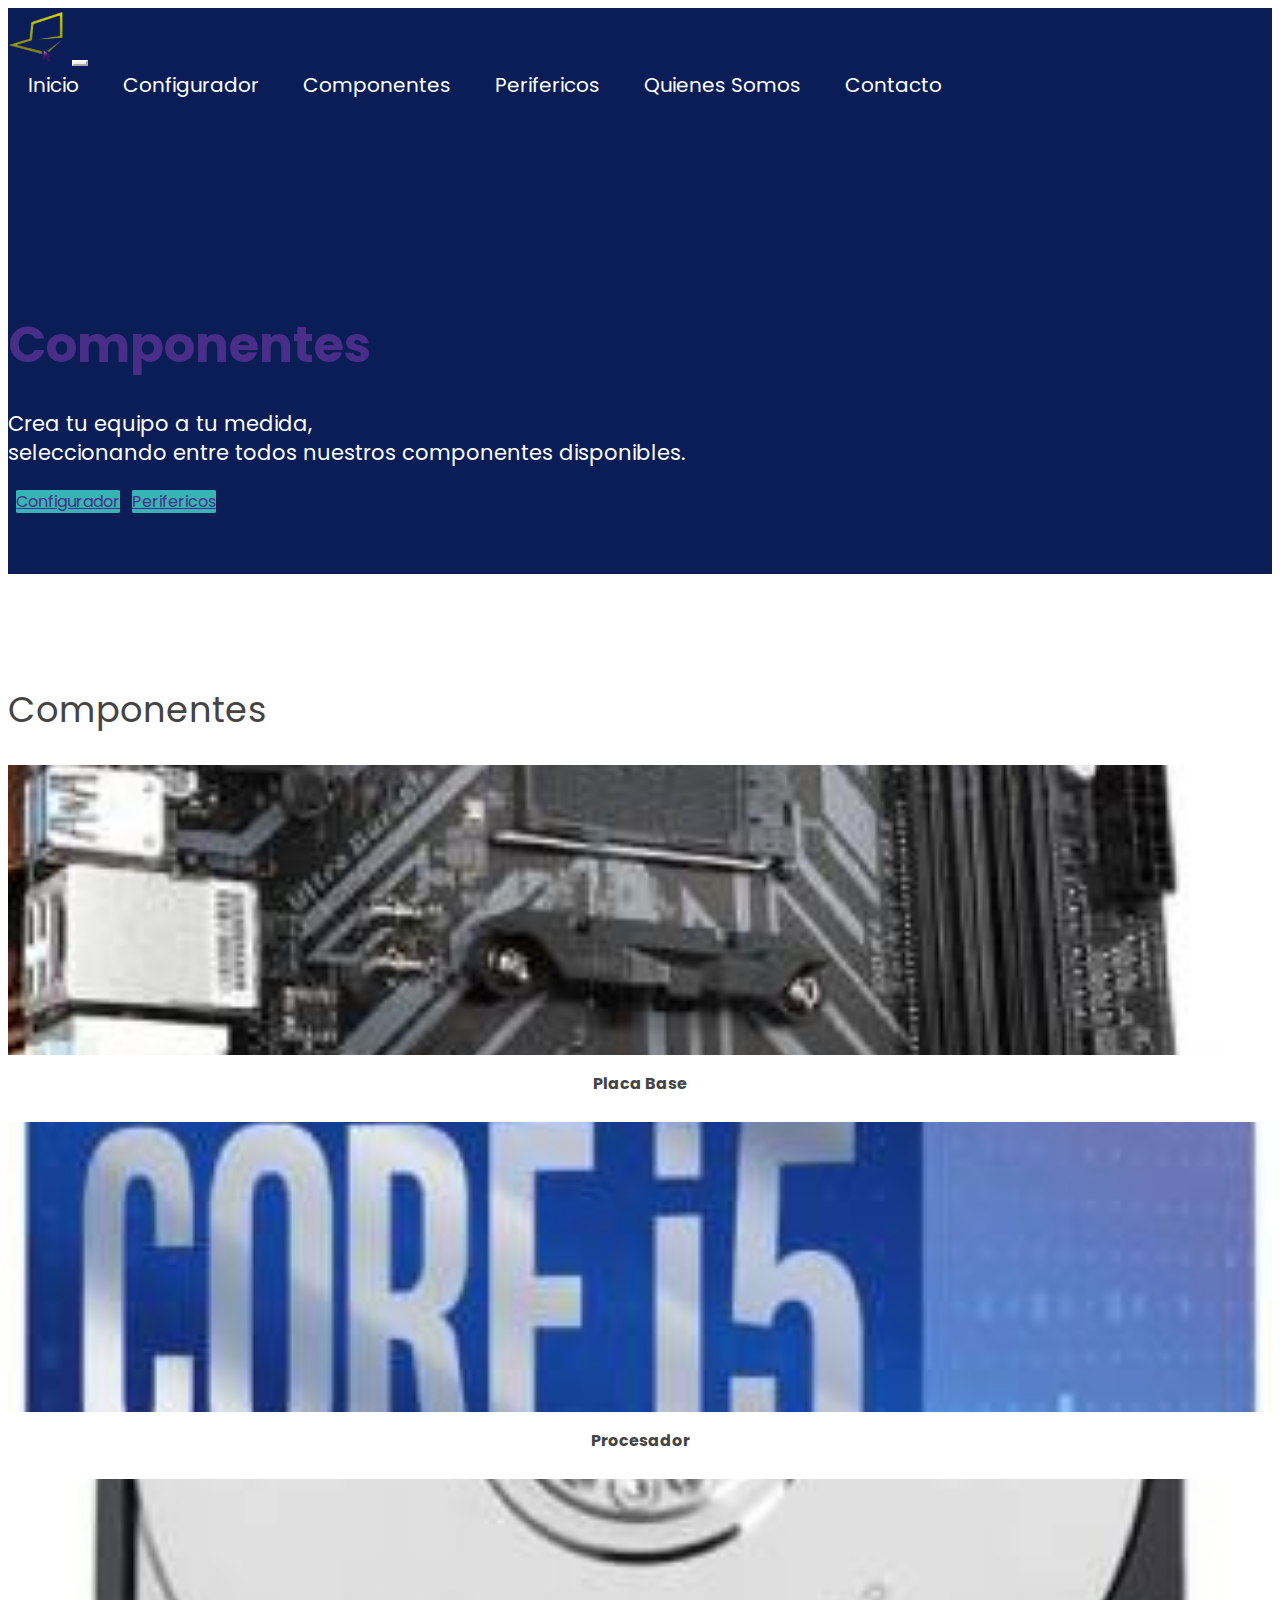
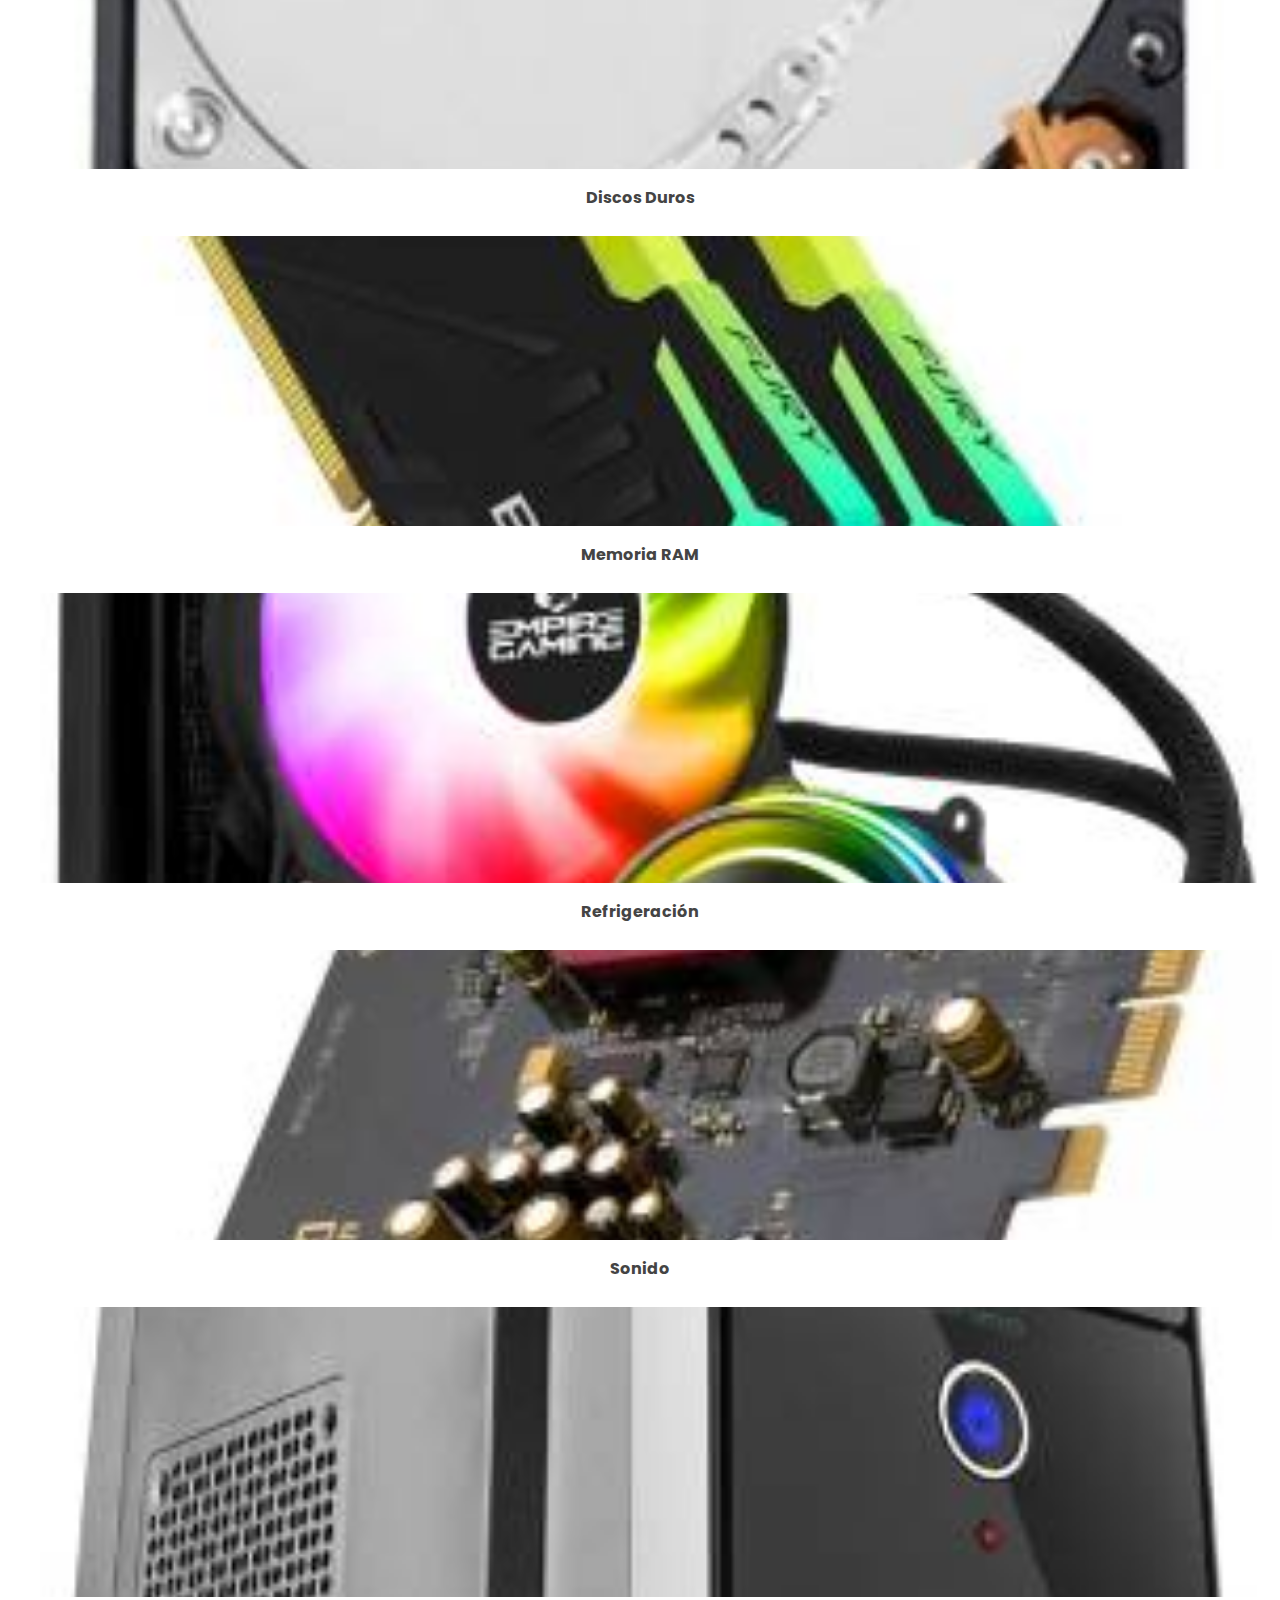
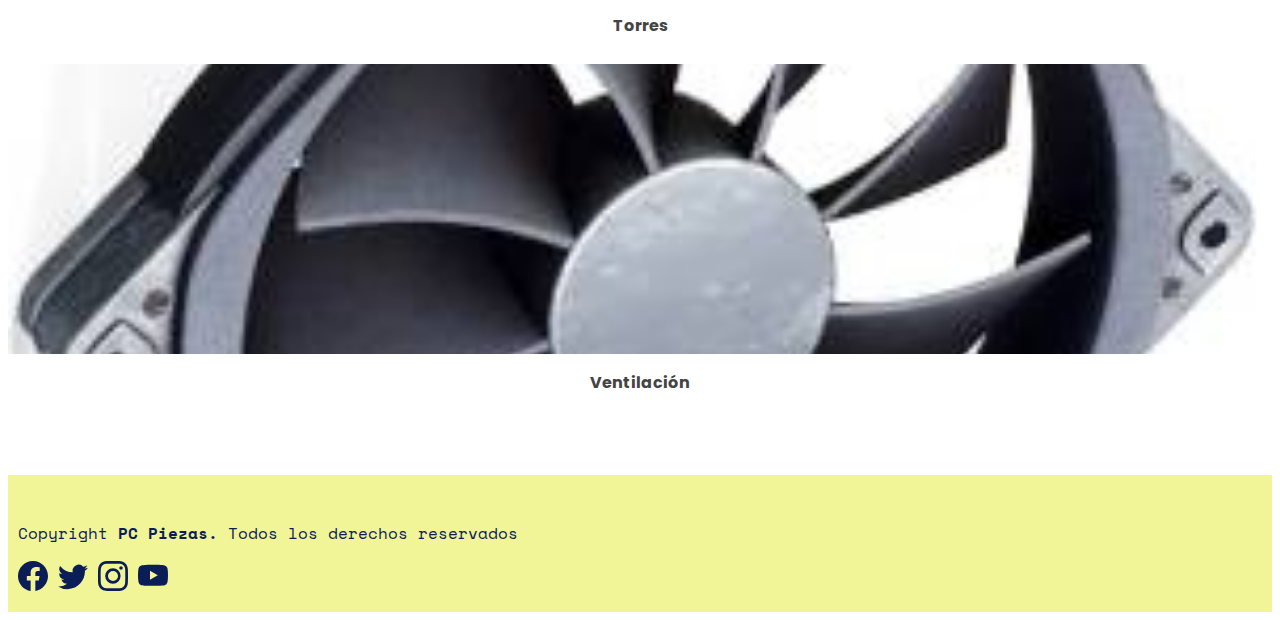
==== componentes.html @ 68f224ba "Version 1.0" ====
<!DOCTYPE html>
<html lang="es">
  <head>
    <meta charset="UTF-8" />
    <meta name="viewport" content="width=device-width, initial-scale=1.0" />
    <link rel="icon" type="image/png" href="./" />
    <!--Añadir icono-->
    <link rel="preconnect" href="https://fonts.googleapis.com" />
    <link rel="preconnect" href="https://fonts.gstatic.com" crossorigin />
    <link
      href="https://fonts.googleapis.com/css2?family=Poppins:wght@400;800&family=Space+Mono&display=swap"
      rel="stylesheet"
    />
    <link
      href="https://cdn.jsdelivr.net/npm/bootstrap@5.3.2/dist/css/bootstrap.min.css"
      rel="stylesheet"
      integrity="sha384-T3c6CoIi6uLrA9TneNEoa7RxnatzjcDSCmG1MXxSR1GAsXEV/Dwwykc2MPK8M2HN"
      crossorigin="anonymous"
    />
    <link href="./assets/styles.css" rel="stylesheet" />
    <title>PC Piezas</title>
  </head>
  <body>
    <!-----------------NavBar-------------------->
    <header class="fila-navbar">
      <nav class="navbar navbar-expand-lg fixed-top py-2">
        <div class="container">
          <a class="navbar-brand" href="#">
            <img src="./assets/imagenes/logoPC.png" alt="logosuperior" width="60" height="55">
          </a>
          <button class="navbar-toggler" type="button" data-bs-toggle="collapse" data-bs-target="#navbarSupportedContent" aria-controls="navbarSupportedContent" aria-expanded="false" aria-label="Toggle navigation">
            <span class="navbar-toggler-icon"></span>
          </button>
          <div class="collapse navbar-collapse justify-content-center" id="navbarSupportedContent">
            <div class="navbar-nav navbar-textos">
              <a class="nav-link" href="./index.html">Inicio</a>
              <a class="nav-link" href="./configurador.html">Configurador</a>
              <a class="nav-link" href="./componentes.html">Componentes</a>
              <a class="nav-link" href="./perifericos.html">Perifericos</a>
              <a class="nav-link" href="./quienes.html">Quienes Somos</a>
              <a class="nav-link" href="./contacto.html">Contacto</a>
            </div>
          </div>
        </div>
      </nav>
    </header>
    <!-----------------NavBar Final-------------------->

    <!-----------------Cabecera-------------------->
    <div class="presentacion-area">
      <div class="container">
          <div class="row">
              <div class="col-12">
                  <h1 class="presentacion-main text-uppercase">Componentes</h1>
                  <p class="presentacion-sec">Crea tu equipo a tu medida, 
                      <br>seleccionando entre todos nuestros componentes disponibles.</p>
                      <a href="./configurador.html" class="btn btn-lg btn-inicio" role="button">Configurador</a>
                      <a href="./perifericos.html" class="btn btn-lg btn-inicio" role="button">Perifericos</a>
              </div>
          </div>
      </div>
  </div>
    <!-----------------Cabecera Final-------------------->

    <!-----------------Componentes-------------------->
    <div class="componentes-area">
      <div class="container">
        <div class="row justify-content-center text-center">
          <div class="col-md-8 col-lg-6">
            <div>
              <h2>Componentes</h2>
            </div>
          </div>
        </div>
        <div class="row">
          <!-- Producto 1 -->
          <div class="col-md-6 col-lg-4 col-xl-3">
              <div class="componente-ind">
                <div class="componente-img">
                  <img src="./assets/imagenes/Componentes/placaImg.jpg" alt="Placa Base">
                </div>
                <div class="componente-txt">
                  <h3 class="componente-titulo">Placa Base</h3>
                </div>
              </div>
            </div>
          <!-- Producto 2 -->
          <div class="col-md-6 col-lg-4 col-xl-3">
              <div class="componente-ind">
                <div class="componente-img">
                  <img src="./assets/imagenes/Componentes/procesadorImg.jpg" alt="Procesador">
                </div>
                <div class="componente-txt">
                  <h3 class="componente-titulo">Procesador</h3>
                </div>
              </div>
            </div>
            <!-- Producto 3 -->
            <div class="col-md-6 col-lg-4 col-xl-3">
              <div class="componente-ind">
                <div class="componente-img">
                  <img src="./assets/imagenes/Componentes/discoImg.jpg" alt="Disco Duro">
                </div>
                <div class="componente-txt">
                  <h3 class="componente-titulo">Discos Duros</h3>
                </div>
              </div>
            </div>
            <!-- Producto 4 -->
            <div class="col-md-6 col-lg-4 col-xl-3">
              <div class="componente-ind">
                <div class="componente-img">
                  <img src="./assets/imagenes/Componentes/ramImg.jpg" alt="Memoria RAM">
                </div>
                <div class="componente-txt">
                  <h3 class="componente-titulo">Memoria RAM</h3>
                </div>
              </div>
            </div>
            <!-- Producto 5 -->
            <div class="col-md-6 col-lg-4 col-xl-3">
              <div class="componente-ind">
                <div class="componente-img">
                  <img src="./assets/imagenes/Componentes/refrigeracionImg.jpg" alt="Refrigeracion">
                </div>
                <div class="componente-txt">
                  <h3 class="componente-titulo">Refrigeración</h3>
                </div>
              </div>
            </div>
            <!-- Producto 6 -->
            <div class="col-md-6 col-lg-4 col-xl-3">
              <div class="componente-ind">
                <div class="componente-img">
                  <img src="./assets/imagenes/Componentes/sonidoImg.jpg" alt="Sonido">
                </div>
                <div class="componente-txt">
                  <h3 class="componente-titulo">Sonido</h3>
                </div>
              </div>
            </div> 
            <!-- Producto 7 -->
            <div class="col-md-6 col-lg-4 col-xl-3">
              <div class="componente-ind">
                <div class="componente-img">
                  <img src="./assets/imagenes/Componentes/torreImg.jpg" alt="Torre PC">
                </div>
                <div class="componente-txt">
                  <h3 class="componente-titulo">Torres</h3>
                </div>
              </div>
            </div>
            <!-- Producto 8 -->
            <div class="col-md-6 col-lg-4 col-xl-3">
              <div class="componente-ind">
                <div class="componente-img">
                  <img src="./assets/imagenes/Componentes/ventiladorImg.jpg" alt="Ventilacion">
                </div>
                <div class="componente-txt">
                  <h3 class="componente-titulo">Ventilación</h3>
                </div>
              </div>
            </div>
        </div>
      </div>
    </div>
    <!-----------------Componentes Final-------------------->

    <!-----------------Footer-------------------->
    <div class="footer">
      <div class="container cont-footer">
        <div class="row">
          <div class="col-lg-6 col-md-12 col-sm-12 footer-text">
            <div class="d-flex flex-column">
              <p class="mb-2">
                Copyright <b>PC Piezas.</b> Todos los derechos reservados
              </p>
            </div>
          </div>

          <div
            class="col-lg-6 col-md-12 col-sm-12 footer-text d-flex justify-content-end align-items-center"
          >
            <div class="">
              <svg
                xmlns="http://www.w3.org/2000/svg"
                width="30"
                height="30"
                fill="currentColor"
                class="bi bi-facebook mx-2"
                viewBox="0 0 16 16"
              >
                <path
                  d="M16 8.049c0-4.446-3.582-8.05-8-8.05C3.58 0-.002 3.603-.002 8.05c0 4.017 2.926 7.347 6.75 7.951v-5.625h-2.03V8.05H6.75V6.275c0-2.017 1.195-3.131 3.022-3.131.876 0 1.791.157 1.791.157v1.98h-1.009c-.993 0-1.303.621-1.303 1.258v1.51h2.218l-.354 2.326H9.25V16c3.824-.604 6.75-3.934 6.75-7.951"
                />
              </svg>
              <svg
                xmlns="http://www.w3.org/2000/svg"
                width="30"
                height="30"
                fill="currentColor"
                class="bi bi-twitter mx-2"
                viewBox="0 0 16 16"
              >
                <path
                  d="M5.026 15c6.038 0 9.341-5.003 9.341-9.334 0-.14 0-.282-.006-.422A6.685 6.685 0 0 0 16 3.542a6.658 6.658 0 0 1-1.889.518 3.301 3.301 0 0 0 1.447-1.817 6.533 6.533 0 0 1-2.087.793A3.286 3.286 0 0 0 7.875 6.03a9.325 9.325 0 0 1-6.767-3.429 3.289 3.289 0 0 0 1.018 4.382A3.323 3.323 0 0 1 .64 6.575v.045a3.288 3.288 0 0 0 2.632 3.218 3.203 3.203 0 0 1-.865.115 3.23 3.23 0 0 1-.614-.057 3.283 3.283 0 0 0 3.067 2.277A6.588 6.588 0 0 1 .78 13.58a6.32 6.32 0 0 1-.78-.045A9.344 9.344 0 0 0 5.026 15"
                />
              </svg>
              <svg
                xmlns="http://www.w3.org/2000/svg"
                width="30"
                height="30"
                fill="currentColor"
                class="bi bi-instagram mx-2"
                viewBox="0 0 16 16"
              >
                <path
                  d="M8 0C5.829 0 5.556.01 4.703.048 3.85.088 3.269.222 2.76.42a3.917 3.917 0 0 0-1.417.923A3.927 3.927 0 0 0 .42 2.76C.222 3.268.087 3.85.048 4.7.01 5.555 0 5.827 0 8.001c0 2.172.01 2.444.048 3.297.04.852.174 1.433.372 1.942.205.526.478.972.923 1.417.444.445.89.719 1.416.923.51.198 1.09.333 1.942.372C5.555 15.99 5.827 16 8 16s2.444-.01 3.298-.048c.851-.04 1.434-.174 1.943-.372a3.916 3.916 0 0 0 1.416-.923c.445-.445.718-.891.923-1.417.197-.509.332-1.09.372-1.942C15.99 10.445 16 10.173 16 8s-.01-2.445-.048-3.299c-.04-.851-.175-1.433-.372-1.941a3.926 3.926 0 0 0-.923-1.417A3.911 3.911 0 0 0 13.24.42c-.51-.198-1.092-.333-1.943-.372C10.443.01 10.172 0 7.998 0h.003zm-.717 1.442h.718c2.136 0 2.389.007 3.232.046.78.035 1.204.166 1.486.275.373.145.64.319.92.599.28.28.453.546.598.92.11.281.24.705.275 1.485.039.843.047 1.096.047 3.231s-.008 2.389-.047 3.232c-.035.78-.166 1.203-.275 1.485a2.47 2.47 0 0 1-.599.919c-.28.28-.546.453-.92.598-.28.11-.704.24-1.485.276-.843.038-1.096.047-3.232.047s-2.39-.009-3.233-.047c-.78-.036-1.203-.166-1.485-.276a2.478 2.478 0 0 1-.92-.598 2.48 2.48 0 0 1-.6-.92c-.109-.281-.24-.705-.275-1.485-.038-.843-.046-1.096-.046-3.233 0-2.136.008-2.388.046-3.231.036-.78.166-1.204.276-1.486.145-.373.319-.64.599-.92.28-.28.546-.453.92-.598.282-.11.705-.24 1.485-.276.738-.034 1.024-.044 2.515-.045v.002zm4.988 1.328a.96.96 0 1 0 0 1.92.96.96 0 0 0 0-1.92zm-4.27 1.122a4.109 4.109 0 1 0 0 8.217 4.109 4.109 0 0 0 0-8.217zm0 1.441a2.667 2.667 0 1 1 0 5.334 2.667 2.667 0 0 1 0-5.334"
                />
              </svg>
              <svg
                xmlns="http://www.w3.org/2000/svg"
                width="30"
                height="30"
                fill="currentColor"
                class="bi bi-youtube mx-2"
                viewBox="0 0 16 16"
              >
                <path
                  d="M8.051 1.999h.089c.822.003 4.987.033 6.11.335a2.01 2.01 0 0 1 1.415 1.42c.101.38.172.883.22 1.402l.01.104.022.26.008.104c.065.914.073 1.77.074 1.957v.075c-.001.194-.01 1.108-.082 2.06l-.008.105-.009.104c-.05.572-.124 1.14-.235 1.558a2.007 2.007 0 0 1-1.415 1.42c-1.16.312-5.569.334-6.18.335h-.142c-.309 0-1.587-.006-2.927-.052l-.17-.006-.087-.004-.171-.007-.171-.007c-1.11-.049-2.167-.128-2.654-.26a2.007 2.007 0 0 1-1.415-1.419c-.111-.417-.185-.986-.235-1.558L.09 9.82l-.008-.104A31.4 31.4 0 0 1 0 7.68v-.123c.002-.215.01-.958.064-1.778l.007-.103.003-.052.008-.104.022-.26.01-.104c.048-.519.119-1.023.22-1.402a2.007 2.007 0 0 1 1.415-1.42c.487-.13 1.544-.21 2.654-.26l.17-.007.172-.006.086-.003.171-.007A99.788 99.788 0 0 1 7.858 2h.193zM6.4 5.209v4.818l4.157-2.408z"
                />
              </svg>
            </div>
          </div>
        </div>
      </div>
    </div>
    <!-----------------Footer Final-------------------->

    <script
      src="https://cdn.jsdelivr.net/npm/bootstrap@5.3.2/dist/js/bootstrap.bundle.min.js"
      integrity="sha384-C6RzsynM9kWDrMNeT87bh95OGNyZPhcTNXj1NW7RuBCsyN/o0jlpcV8Qyq46cDfL"
      crossorigin="anonymous"
    ></script>
  </body>
</html>
---- assets/styles.css ----
/*---------NavBar---------*/
body {
  font-family: 'Poppins', sans-serif;
  color: #444444;
}

.navbar {
  background-color: #0A1D56;
  height: 80px;
}

.navbar-brand img {
  max-height: 70px; /* Tamaño del logo, tambien */
}

.navbar-toggler {
  border-color: #fff; /* Color boton */
}

.nav-link {
  font-family: 'Poppins', sans-serif;
  margin: 0 10px;
  font-size: 20px;
  padding: 0 10px; /* Añadir algún relleno para mejorar el aspecto */
  text-align: center;
  color: white;
  /* Para el Hover */
  position: relative;
  text-decoration: none;
}

.nav-link::before {
  background: #F2F597;
  content: "";
  inset: 0;
  position: absolute;
  transform: scaleX(0);
  transform-origin: right;
  transition: transform 0.5s ease-in-out;
  z-index: -1;
}

.nav-link:hover::before {
  transform: scaleX(1);
  transform-origin: left;
}


/*---------Cabecera---------*/
#cabecera{
    background-image: url(./imagenes/pexels-cottonbro-studio-6803520.jpg);
    background-size: cover;
    height: 100vh;
}
.cabecera-area h2{
    font-family: 'Space Mono', monospace;
    font-size: 50px;
    color: white;
    font-weight: 400;

}
.titular{
    font-weight: 900;
    font-size: 105px;
    position: relative;
    color: #F2F597;
}
.btn-inicio{
    font-family: 'Poppins', sans-serif;
    background-color: #37B5B6;
    color: #492E87;
    border-radius: 3%;
    width: 38%;
    margin-left: 8px;
}
.btn-inicio:hover{
  background-color: #F2F597;;
}


/*---------Footer---------*/
.footer-text{
    color: #0A1D56;
    margin: 0 0 10px;
    padding: 0 0 0 10px;
    font-family: 'Space Mono', monospace;
}
.cont-footer{
    padding: 30px 0 5px;
}
.footer{
    background-color: #F2F597;
}


/*------------============CONFIGURADOR============--------------*/
/*---------Presentacion---------*/
.presentacion-area {
    background-color:#0A1D56;
    background-image: url(./imagenes/bannerImg1.png);
    background-size: cover;
    padding: 200px 0px 60px;
}

.presentacion-main{
  font-family: 'Poppins', sans-serif;
    margin: 19px 0 26px;
    font-weight: 700;
    font-size: 50px;
    color: #492E87;
}
.presentacion-sec{
    font-size: 21px;
    line-height: 1.4;
    color: white;
}
/* ESTO NO SE QUE ES*/
.boton-acceso{
    font-family: 'Poppins', sans-serif;
    background-color:#37B5B6;
    border-radius: 0%;
    width: 18%;
}

/*---------Seleccion PR---------*/
#seleccion-area {
    background-color:#492E87;
    padding: 50px 0 50px;
}
.seleccion-tarjetas .seleccion-caja {
    padding: 20px;
    background: #fff; /*Color caja completa pt1*/
    text-align: center;
    border-radius: 5px;
    position: relative;
    overflow: hidden;
    box-shadow: 0px 2px 15px rgba(0, 0, 0, 0.1);
  }
  
  .seleccion-tarjetas ul {
    padding: 0;
    list-style: none; /*Quitar el punteo del listado*/
    color: #444444;
    text-align: center;
    line-height: 20px;
    font-size: 14px;
  }
  
  .seleccion-tarjetas ul li {
    padding-bottom: 16px;
  }
  
  .seleccion-tarjetas .btn-wrap {
    margin: 20px -20px -20px -20px;
    padding: 20px 15px;
    background: #f8f8f8; /*Color sombreado inferior pt2*/
    text-align: center;
  }
  
  .seleccion-tarjetas .seleccion-boton {
    background-color: #5846f9;
    display: inline-block;
    padding: 10px 35px;
    border-radius: 4px;
    color: #fff;
    transition: none;
    font-size: 15px;
    font-weight: 400;
    font-family: "Roboto", sans-serif;
    font-weight: 600;
    transition: 0.3s;
  }

/*---------Productos---------*/
.productos-area{
    padding: 50px 0 50px;
}

.producto {
    display: flex;
    margin-bottom: 20px;
    border: 1px solid #492E87;
    padding: 10px;
  }

  .producto img {
    max-width: 100px;
    margin-right: 10px;
  }

  .detalles {
    flex: 1;
  }

  .acciones {
    display: flex;
    flex-direction: column;
    justify-content: space-between;
    align-items: flex-end;
  }


/*------------============COMPONENTES============--------------*/
/*------------------Cajas Componentes-----------------*/
.componentes-area {
  padding: 80px 0 54px;
  font-family: "Poppins", sans-serif;
}

.componentes-area h2 {
  font-size: 2.2rem;
  font-weight: 400;
  color: #444444;
}

.componentes-area .componente-ind {
  margin-bottom: 26px;
}

.componentes-area .componente-ind .componente-img {
  position: relative;
  height: 290px;
  max-height: 290px;
  overflow: hidden;
  background-size: cover;
  background-position: center;
  transition: border 0.3s ease-in-out; /*Transicion*/
}

.componentes-area .componente-ind:hover .componente-img {
  border: 2px solid #8a2be2; /*Cambia el color del borde al pasar el ratón */
}

.componentes-area .componente-ind .componente-img img {
  width: 100%;
  height: 100%;
  object-fit: cover;
}

.componentes-area .componente-ind .componente-txt {
  text-align: center;
}

.componentes-area .componente-ind .componente-txt .componente-titulo {
  font-size: 1rem;
  margin-top: 1rem;
}


/*-----------=============Quienes (About Us)===========--------------*/
.quienes-area{
  background-color: #f5f5f5;
}

.quienes-area2{
  background-color: #fafafa;
}

.txt-contacto{
  font-family: 'Poppins', sans-serif;
}

/*------------============CONTACTO============--------------*/
/*---------Formulario--------------*/
.formulario-area{
  background-color: #ebebeb;
}

.form-container {
  background-color: #F2F597;
  padding: 20px;
  margin: 50px auto;
  max-width: 600px;
  border-radius: 10px;
  box-shadow: 10px 10px #492E87;
}

.form-container form {
  margin-bottom: 0;
}

.form-group {
  margin-bottom: 15px;
}

.form-container button {
  width: 100%;
  margin-top: 10px;
}

.boton-enviar{
  background-color: #37B5B6;
  color:#492E87;
}

/*---------Sugerencias--------------*/
.sugerencias-area {
  
  padding-bottom: 20px;
  background-color: #ebebeb;
}

.sugerencia {
  background-color: #37B5B6; /* Cambiar color fondo */
  color: #fff; /* y el texto */
  padding: 10px;
  margin-bottom: 10px;
  border-radius: 5px;
  box-shadow: 5px 5px #492E87;
}

.formulario h2{
  font-family: 'Poppins', sans-serif;
  font-weight: 600;
}
.sugerencias-area h3{
  font-family: 'Poppins', sans-serif;
  font-weight: 600;
}
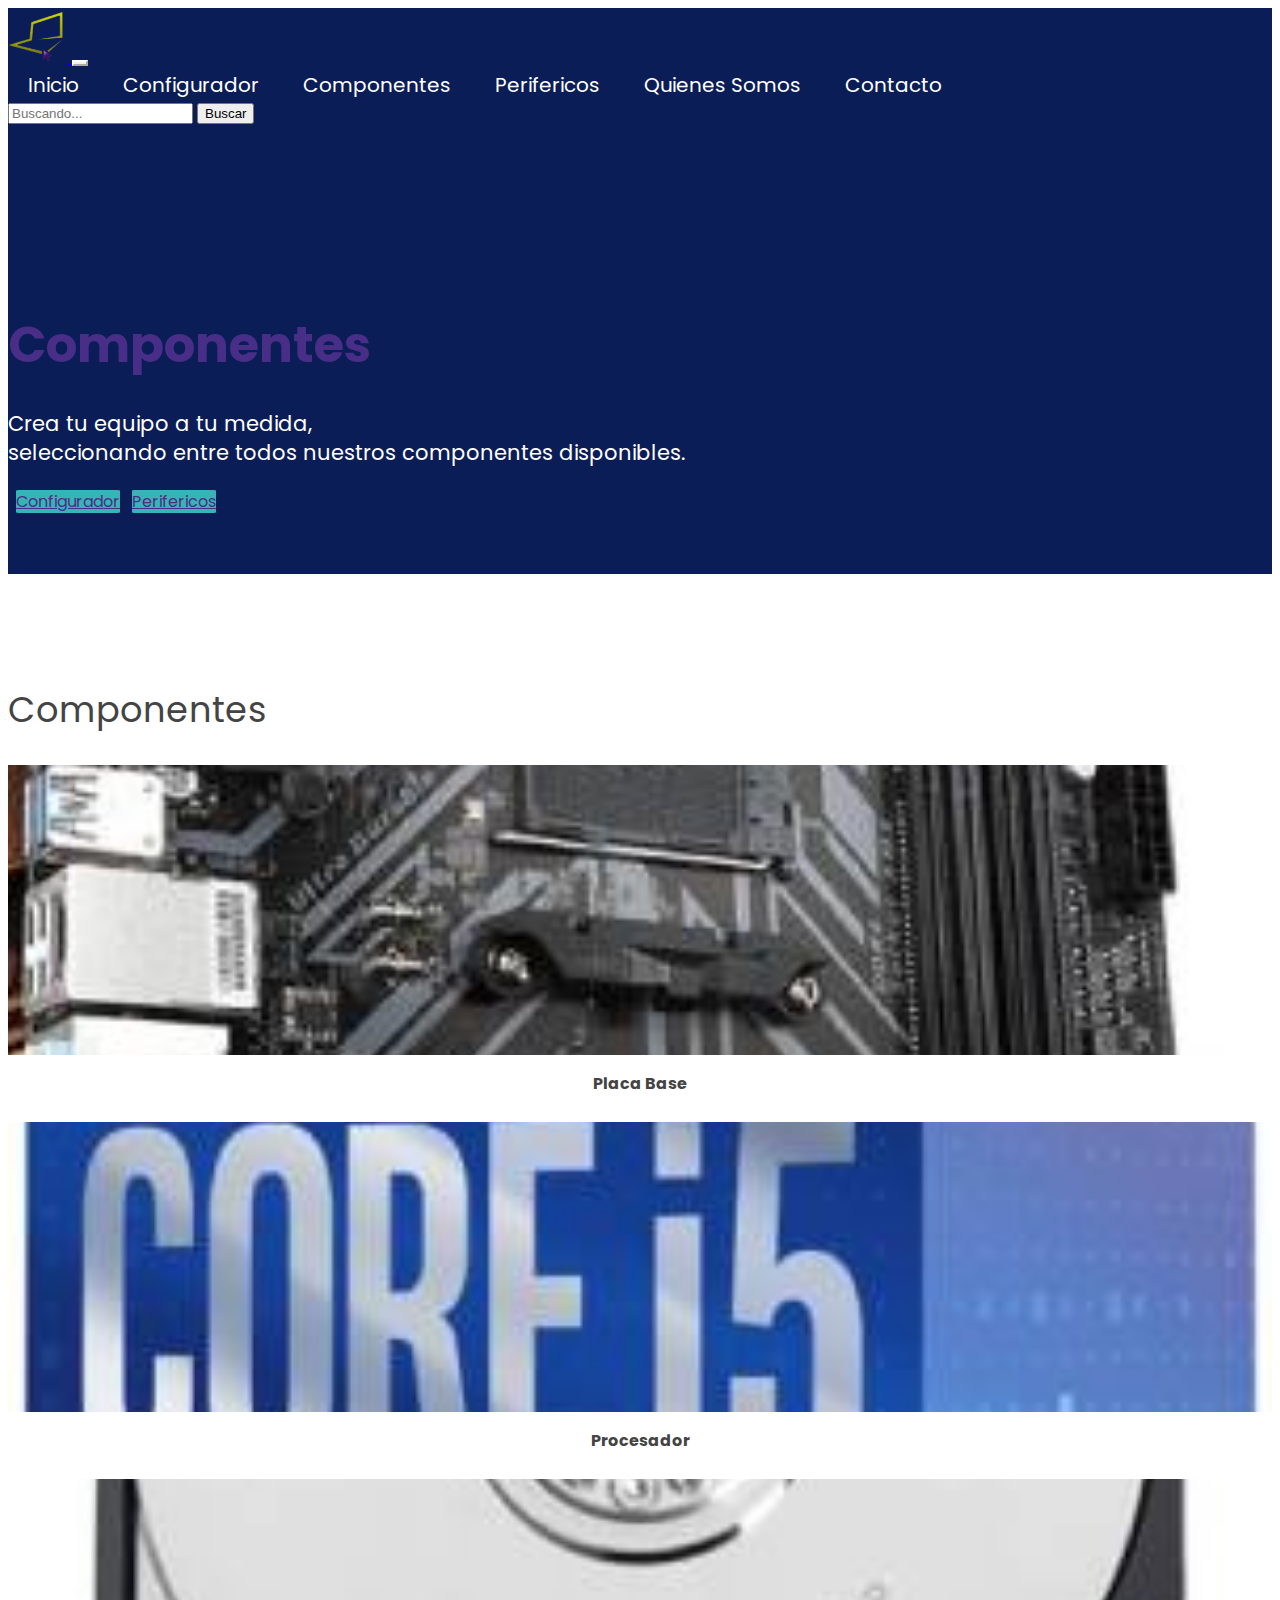
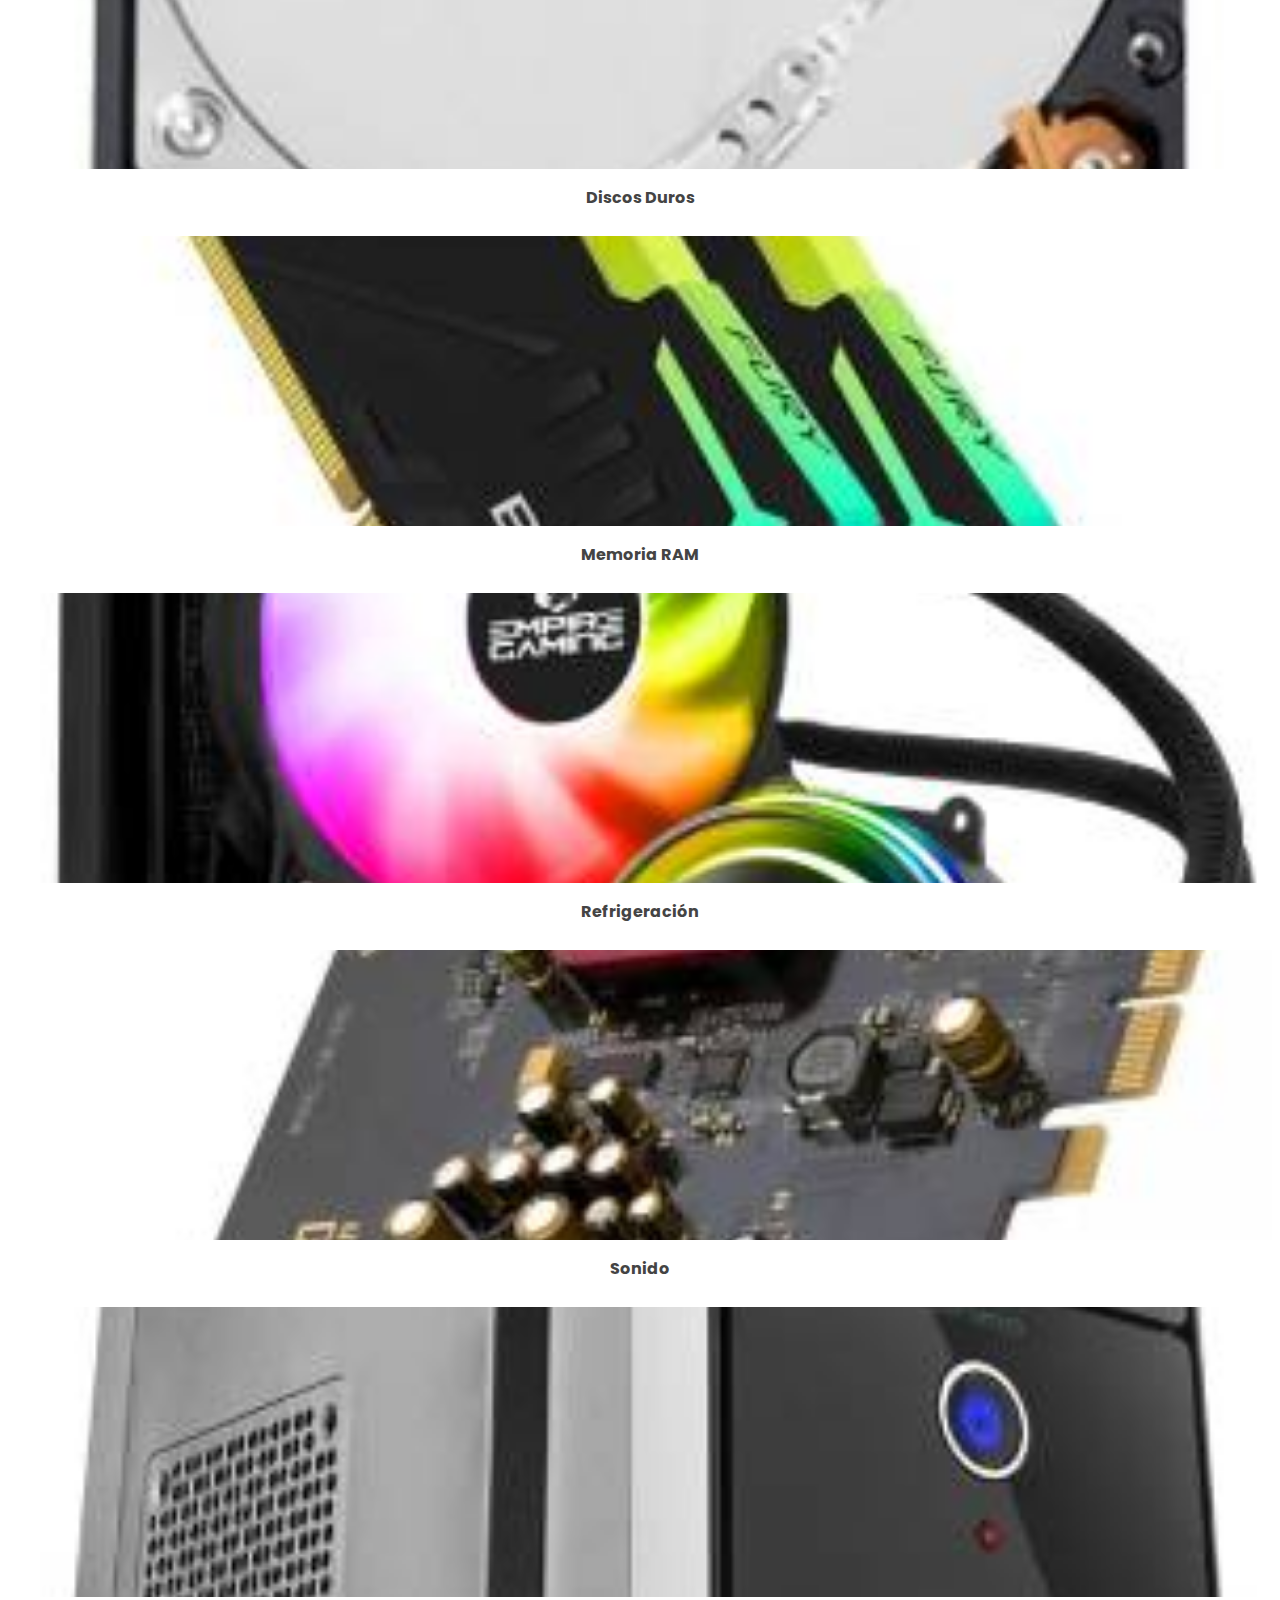
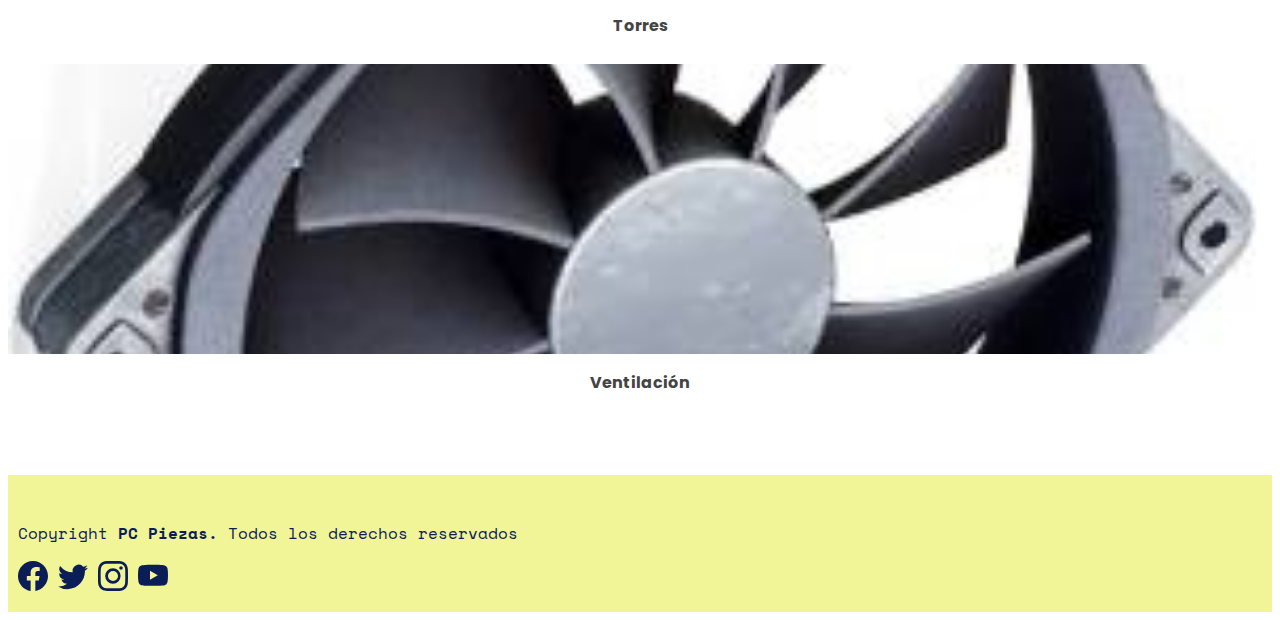
==== commit b28b735b: "Practica 4" ====
--- a/componentes.html
+++ b/componentes.html
@@ -35,10 +35,14 @@
             <div class="navbar-nav navbar-textos">
               <a class="nav-link" href="./index.html">Inicio</a>
               <a class="nav-link" href="./configurador.html">Configurador</a>
-              <a class="nav-link" href="./componentes.html">Componentes</a>
+              <a class="nav-link active" href="./componentes.html">Componentes</a>
               <a class="nav-link" href="./perifericos.html">Perifericos</a>
               <a class="nav-link" href="./quienes.html">Quienes Somos</a>
               <a class="nav-link" href="./contacto.html">Contacto</a>
+              <form class="d-flex" role="search">
+                <input class="form-control me-2" type="search" placeholder="Buscando..." aria-label="Search">
+                <button class="btn btn-outline-success" type="submit">Buscar</button>
+              </form>
             </div>
           </div>
         </div>
@@ -51,7 +55,7 @@
       <div class="container">
           <div class="row">
               <div class="col-12">
-                  <h1 class="presentacion-main text-uppercase">Componentes</h1>
+                  <h2 class="presentacion-main text-uppercase">Componentes</h2>
                   <p class="presentacion-sec">Crea tu equipo a tu medida, 
                       <br>seleccionando entre todos nuestros componentes disponibles.</p>
                       <a href="./configurador.html" class="btn btn-lg btn-inicio" role="button">Configurador</a>
